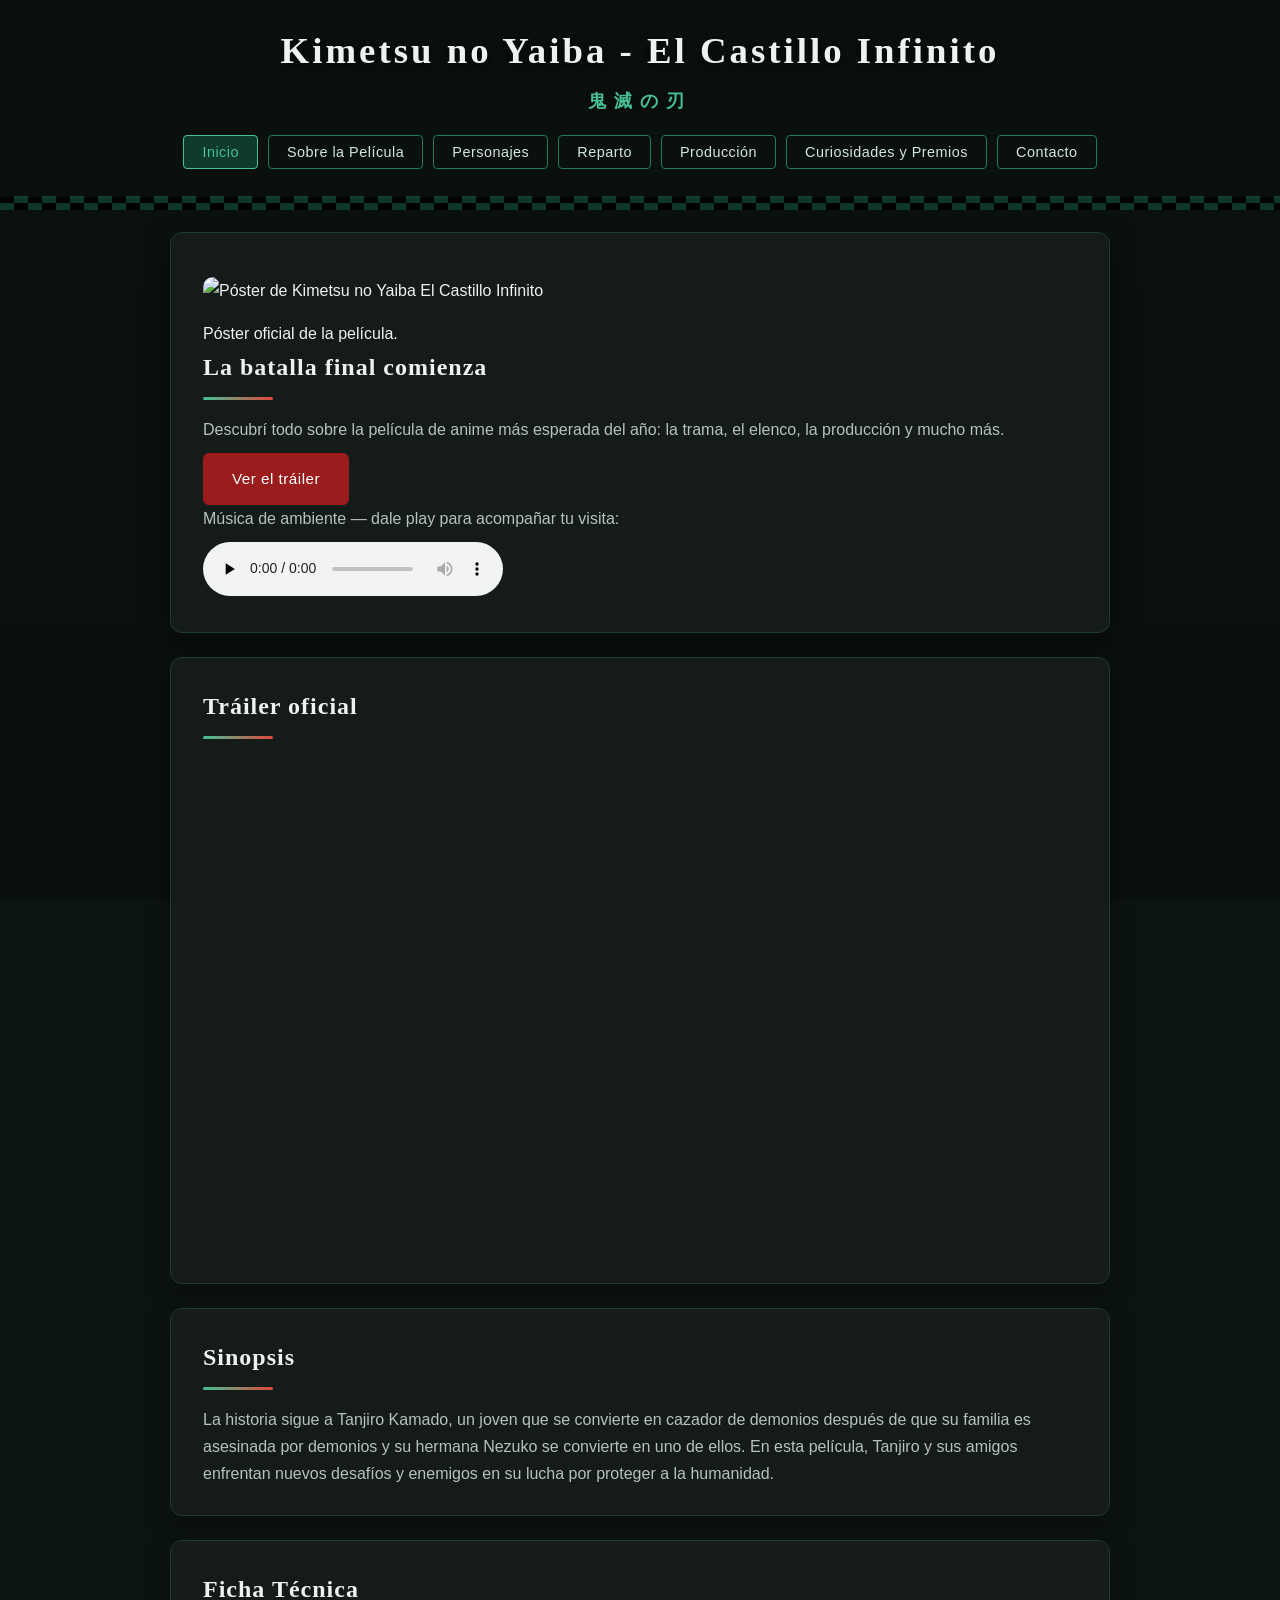
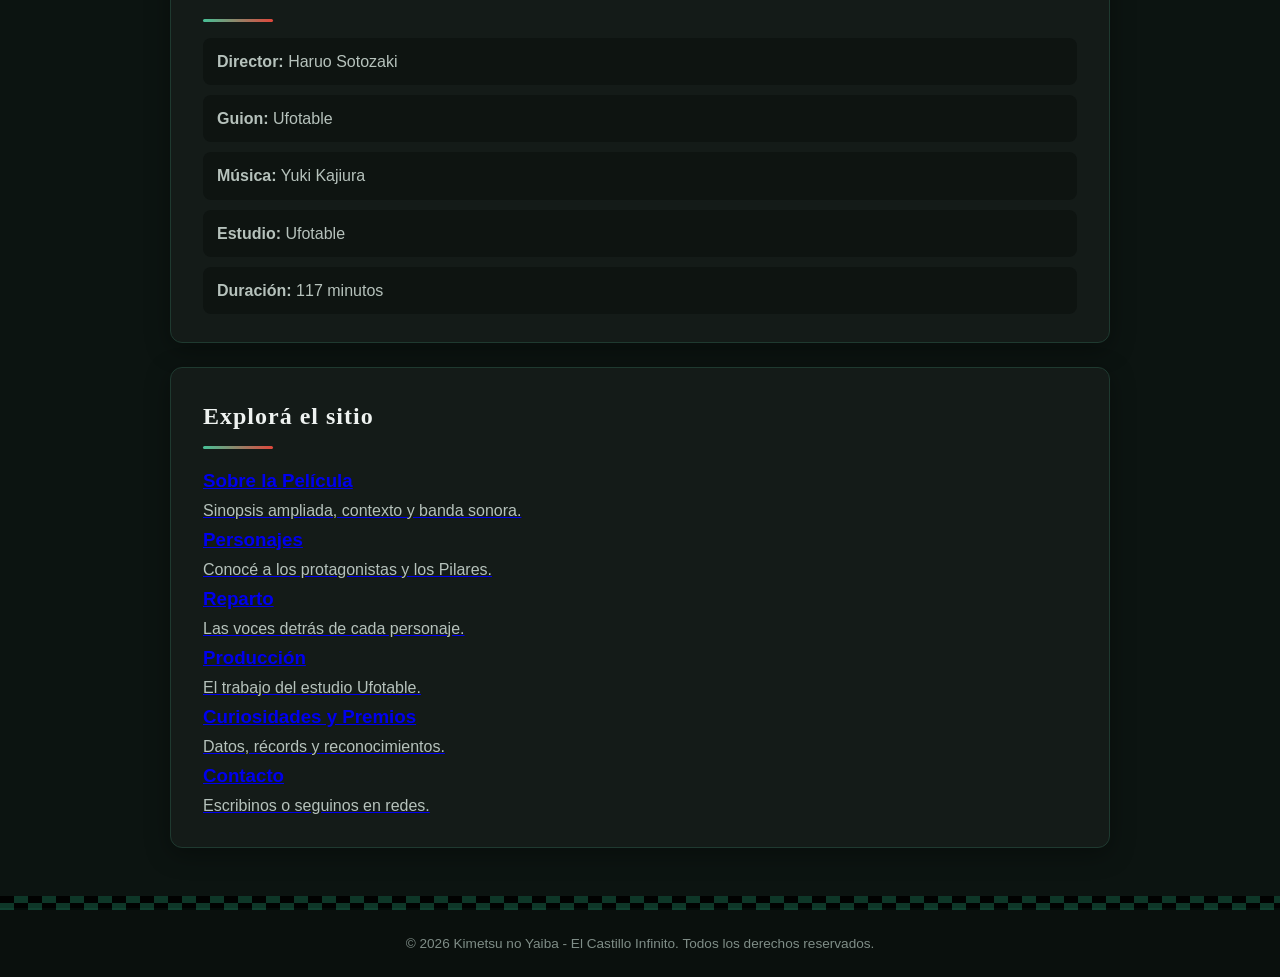
==== index.html @ e32a540c "Aplica mejoras UI/UX profesionales al sitio Kimetsu no Yaiba - js/main.js: menú hamburguesa mobile, " ====
<!DOCTYPE html>
<html lang="es">
<head>
    <meta charset="UTF-8">
    <meta name="viewport" content="width=device-width, initial-scale=1.0">
    <title>Kimetsu no Yaiba - El Castillo Infinito</title>
    <link rel="icon" type="image/webp" href="img/Kimetsu-no-yaiba.webp">
    <link rel="stylesheet" href="css/base.css">
    <link rel="stylesheet" href="css/index.css">
</head>
<body>
<a href="#contenido-principal" class="skip-link">Saltar al contenido</a>
    <header>
        <button id="menu-toggle" class="menu-toggle" aria-expanded="false" aria-controls="nav-lista" aria-label="Abrir menú">
            <span class="hamburger-line"></span>
            <span class="hamburger-line"></span>
            <span class="hamburger-line"></span>
        </button>
        <h1 class="fade-in">Kimetsu no Yaiba - El Castillo Infinito<span class="kanji">鬼滅の刃</span></h1>
        <nav aria-label="Navegación principal">
            <ul id="nav-lista">
                <li><a href="index.html">Inicio</a></li>
                <li><a href="pages/sobre-la-pelicula.html">Sobre la Película</a></li>
                <li><a href="pages/characters.html">Personajes</a></li>
                <li><a href="pages/reparto.html">Reparto</a></li>
                <li><a href="pages/produccion.html">Producción</a></li>
                <li><a href="pages/curiosidades.html">Curiosidades y Premios</a></li>
                <li><a href="pages/contacto.html">Contacto</a></li>
            </ul>
        </nav>
    </header>
    <main id="contenido-principal">
        <section id="hero" class="card fade-in-up">
            <figure>
                <img src="img/Kimetsu-no-yaiba.webp" alt="Póster de Kimetsu no Yaiba El Castillo Infinito">
                <figcaption>Póster oficial de la película.</figcaption>
            </figure>
            <div class="hero-texto">
                <h2>La batalla final comienza</h2>
                <p>Descubrí todo sobre la película de anime más esperada del año: la trama, el elenco, la producción y mucho más.</p>
                <a class="btn btn--solid" href="#trailer">Ver el tráiler</a>
                <div class="reproductor-musica">
                    <p>Música de ambiente — dale play para acompañar tu visita:</p>
                    <audio controls loop preload="none">
                        <source src="audio/banda-sonora.mp3" type="audio/mpeg">
                        Tu navegador no soporta el elemento de audio.
                    </audio>
                </div>
            </div>
        </section>

        <section id="trailer" class="card fade-in-up delay-1">
            <h2>Tráiler oficial</h2>
            <div class="video">
                <iframe src="https://www.youtube.com/embed/1iBnWJKbvHI"
                        title="Tráiler de Kimetsu no Yaiba: El Castillo Infinito"
                        allow="accelerometer; autoplay; clipboard-write; encrypted-media; gyroscope; picture-in-picture"
                        allowfullscreen></iframe>
            </div>
        </section>

        <section id="sinopsis" class="card fade-in-up delay-2">
            <h2>Sinopsis</h2>
            <p>La historia sigue a Tanjiro Kamado, un joven que se convierte en cazador de demonios después de que su familia es asesinada por demonios y su hermana Nezuko se convierte en uno de ellos. En esta película, Tanjiro y sus amigos enfrentan nuevos desafíos y enemigos en su lucha por proteger a la humanidad.</p>
        </section>

        <section id="ficha-tecnica" class="card fade-in-up delay-3">
            <h2>Ficha Técnica</h2>
            <div class="ficha">
                <p class="boxed"><strong>Director:</strong> Haruo Sotozaki</p>
                <p class="boxed"><strong>Guion:</strong> Ufotable</p>
                <p class="boxed"><strong>Música:</strong> Yuki Kajiura</p>
                <p class="boxed"><strong>Estudio:</strong> Ufotable</p>
                <p class="boxed"><strong>Duración:</strong> 117 minutos</p>
            </div>
        </section>

        <section id="explorar" class="card fade-in-up delay-4">
            <h2>Explorá el sitio</h2>
            <div class="enlaces-grid">
                <a class="enlace-card" href="pages/sobre-la-pelicula.html">
                    <h3>Sobre la Película</h3>
                    <p>Sinopsis ampliada, contexto y banda sonora.</p>
                </a>
                <a class="enlace-card" href="pages/characters.html">
                    <h3>Personajes</h3>
                    <p>Conocé a los protagonistas y los Pilares.</p>
                </a>
                <a class="enlace-card" href="pages/reparto.html">
                    <h3>Reparto</h3>
                    <p>Las voces detrás de cada personaje.</p>
                </a>
                <a class="enlace-card" href="pages/produccion.html">
                    <h3>Producción</h3>
                    <p>El trabajo del estudio Ufotable.</p>
                </a>
                <a class="enlace-card" href="pages/curiosidades.html">
                    <h3>Curiosidades y Premios</h3>
                    <p>Datos, récords y reconocimientos.</p>
                </a>
                <a class="enlace-card" href="pages/contacto.html">
                    <h3>Contacto</h3>
                    <p>Escribinos o seguinos en redes.</p>
                </a>
            </div>
        </section>
    </main>
    <footer>
        <p>&copy; 2026 Kimetsu no Yaiba - El Castillo Infinito. Todos los derechos reservados.</p>
    </footer>
    <button id="volver-arriba" class="btn-volver-arriba" aria-label="Volver al inicio de la página">↑</button>
    <script src="js/main.js"></script>
</body>
</html>
---- css/base.css ----
/* colores del sitio, los dejo arriba para cambiarlos rapido */
:root {
    --fondo: #0c1411;
    --superficie: #141b18;
    --superficie2: #0e1411;
    --oscuro: #0a100d;
    --verde: #1f7a5a;        /* el verde del haori de Tanjiro */
    --verde-claro: #46c096;
    --verde-oscuro: #0f3b2c;
    --rojo: #9b1c1c;
    --rojo-claro: #e0473b;
    --borde: #1f3a30;
    --texto: #eef2f0;
    --texto-suave: #b6c2bc;
    --texto-tenue: #7f8d87;
    --claro: #cfe8dd;
    /* fuentes del sistema, sin depender de nada externo */
    --titulo: Georgia, 'Times New Roman', 'Yu Mincho', 'Hiragino Mincho Pro', serif;
    --texto-fuente: 'Segoe UI', Tahoma, Geneva, Verdana, sans-serif;
}

* {
    margin: 0;
    padding: 0;
    box-sizing: border-box;
}

body {
    font-family: var(--texto-fuente);
    /* la capa oscura encima de la imagen para que se lea bien */
    background-image: linear-gradient(rgba(10,16,13,0.86), rgba(10,16,13,0.94)), url('../img/Kimetsu.jpeg');
    background-size: cover;
    background-position: center;
    background-attachment: fixed;
    background-color: var(--fondo);
    color: var(--texto);
    line-height: 1.7;
    min-height: 100vh;
    display: flex;
    flex-direction: column;
}

/* header */
header {
    position: relative;
    background-color: var(--oscuro);
    padding: 20px 40px 26px;
    border-bottom: 2px solid var(--verde);
    margin-bottom: 34px;
}

/* el cuadrille verde/negro tipo haori abajo del header */
header::after {
    content: "";
    position: absolute;
    left: 0;
    right: 0;
    bottom: -14px;
    height: 14px;
    background: repeating-conic-gradient(var(--verde-oscuro) 0% 25%, transparent 0% 50%) 0 / 28px 28px;
    background-color: #000;
    opacity: 0.9;
}

header h1 {
    font-family: var(--titulo);
    font-weight: 800;
    font-size: 2.3rem;
    color: var(--texto);
    text-align: center;
    margin-bottom: 18px;
    letter-spacing: 3px;
    text-shadow: 0 2px 12px rgba(0,0,0,0.8);
}

.kanji {
    display: block;
    font-size: 1.1rem;
    letter-spacing: 8px;
    color: var(--verde-claro);
    margin-top: 4px;
}

/* la nav la armo como lista (mas correcto en HTML5) */
nav ul {
    list-style: none;
    display: flex;
    flex-wrap: wrap;
    justify-content: center;
    gap: 10px;
    padding: 4px 0;
}

nav a {
    color: var(--claro);
    text-decoration: none;
    padding: 8px 18px;
    border: 1px solid var(--verde);
    border-radius: 4px;
    font-size: 0.9rem;
    letter-spacing: 0.5px;
    transition: 0.3s;
}

nav a:hover {
    background-color: var(--verde);
    color: #07120d;
    transform: translateY(-2px);
    box-shadow: 0 4px 14px rgba(31,122,90,0.45);
}

main {
    width: 100%;
    max-width: 980px;
    margin: 0 auto 40px auto;
    padding: 0 20px;
    display: flex;
    flex-direction: column;
    gap: 24px;
    flex: 1;
}

main > h1 {
    font-family: var(--titulo);
    font-weight: 800;
    font-size: 2rem;
    color: var(--texto);
    text-align: center;
    padding: 18px;
    background-color: var(--oscuro);
    border: 1px solid var(--borde);
    border-top: 3px solid var(--verde);
    border-radius: 10px;
    letter-spacing: 2px;
}

/* tarjeta que reuso en casi todas las secciones */
.card {
    position: relative;
    background-color: var(--superficie);
    border: 1px solid var(--borde);
    border-radius: 12px;
    padding: 28px 32px;
    box-shadow: 0 6px 24px rgba(0,0,0,0.35);
    transition: 0.3s;
}

.card:hover {
    box-shadow: 0 10px 30px rgba(31,122,90,0.25);
}

/* version con la linea de color al costado (la uso en personajes) */
.card--accent {
    border-left: 4px solid var(--verde);
}

.card--accent:hover {
    border-left-color: var(--rojo-claro);
    transform: translateY(-4px);
}

.card h2,
main > section > h2 {
    font-family: var(--titulo);
    font-weight: 700;
    font-size: 1.5rem;
    color: var(--texto);
    margin-bottom: 16px;
    padding-bottom: 12px;
    letter-spacing: 1px;
    position: relative;
}

/* el trazo verde->rojo abajo de los titulos */
.card h2::after,
main > section > h2::after {
    content: "";
    position: absolute;
    left: 0;
    bottom: 0;
    width: 70px;
    height: 3px;
    border-radius: 2px;
    background: linear-gradient(90deg, var(--verde-claro), var(--rojo-claro));
}

.card p {
    color: var(--texto-suave);
    margin-bottom: 10px;
}

.card p:last-child {
    margin-bottom: 0;
}

/* cajita para resaltar parrafos sueltos */
.boxed {
    background-color: var(--superficie2);
    border-radius: 8px;
    padding: 10px 14px;
}

.boxed--bordered {
    border-left: 3px solid var(--verde);
}

/* boton / enlace que reuso */
.btn {
    display: inline-block;
    color: var(--claro);
    background-color: transparent;
    text-decoration: none;
    padding: 12px 28px;
    border: 1px solid var(--verde);
    border-radius: 6px;
    font-family: var(--texto-fuente);
    font-size: 0.95rem;
    letter-spacing: 0.5px;
    cursor: pointer;
    transition: 0.3s;
}

.btn:hover {
    background-color: var(--verde);
    color: #07120d;
    transform: scale(1.04);
    box-shadow: 0 6px 18px rgba(31,122,90,0.4);
}

/* el boton rojo (lo uso para acciones principales) */
.btn--solid {
    background-color: var(--rojo);
    border-color: var(--rojo);
    color: #fff;
}

.btn--solid:hover {
    background-color: var(--rojo-claro);
    border-color: var(--rojo-claro);
    color: #fff;
}

.card img,
section img {
    display: block;
    max-width: 100%;
    height: auto;
    border-radius: 10px;
    margin: 16px auto;
}

/* contenedor para iframes de video/audio (16:9 responsive), lo uso en varias paginas */
.video {
    width: 100%;
    aspect-ratio: 16 / 9;
    margin-top: 12px;
}

.video iframe {
    width: 100%;
    height: 100%;
    border: 0;
    border-radius: 10px;
}

/* barra compacta de musica de ambiente (la pongo arriba de cada pagina) */
.musica-ambiente {
    display: flex;
    align-items: center;
    flex-wrap: wrap;
    gap: 12px;
    background-color: var(--oscuro);
    border: 1px solid var(--borde);
    border-left: 4px solid var(--verde);
    border-radius: 8px;
    padding: 10px 16px;
}

.musica-ambiente p {
    margin: 0;
    color: var(--texto-suave);
    font-size: 0.9rem;
}

.musica-ambiente audio {
    height: 38px;
    flex: 1 1 240px;
    max-width: 340px;
}

footer {
    position: relative;
    background-color: var(--oscuro);
    text-align: center;
    padding: 22px 20px;
    color: var(--texto-tenue);
    font-size: 0.85rem;
    border-top: 2px solid var(--verde);
    margin-top: 20px;
}

/* mismo cuadrille pero arriba del footer */
footer::before {
    content: "";
    position: absolute;
    left: 0;
    right: 0;
    top: -14px;
    height: 14px;
    background: repeating-conic-gradient(var(--verde-oscuro) 0% 25%, transparent 0% 50%) 0 / 28px 28px;
    background-color: #000;
    opacity: 0.9;
}

/* animaciones de entrada */
@keyframes aparecer {
    from { opacity: 0; transform: translateY(20px); }
    to { opacity: 1; transform: translateY(0); }
}

@keyframes aparecerSuave {
    from { opacity: 0; }
    to { opacity: 1; }
}

.fade-in-up { animation: aparecer 0.6s ease both; }
.fade-in { animation: aparecerSuave 0.8s ease both; }

/* para escalonar las tarjetas que van apareciendo */
.delay-1 { animation-delay: 0.1s; }
.delay-2 { animation-delay: 0.2s; }
.delay-3 { animation-delay: 0.3s; }
.delay-4 { animation-delay: 0.4s; }
.delay-5 { animation-delay: 0.5s; }

/* ===========================
   MEJORAS UI/UX PRO
   =========================== */

html {
    scroll-behavior: smooth;
}

/* skip link: primer foco al navegar con teclado */
.skip-link {
    position: absolute;
    top: -100%;
    left: 20px;
    background: var(--verde);
    color: #07120d;
    padding: 8px 16px;
    border-radius: 0 0 6px 6px;
    font-weight: 700;
    font-size: 0.9rem;
    z-index: 9999;
    text-decoration: none;
    transition: top 0.2s;
}

.skip-link:focus {
    top: 0;
}

/* anillo de foco visible para navegacion con teclado */
:focus-visible {
    outline: 2px solid var(--verde-claro);
    outline-offset: 3px;
    border-radius: 3px;
}

/* boton hamburguesa: solo aparece en mobile */
.menu-toggle {
    display: none;
    background: transparent;
    border: 1px solid var(--verde);
    border-radius: 6px;
    cursor: pointer;
    padding: 8px 10px;
    position: absolute;
    top: 18px;
    right: 20px;
    flex-direction: column;
    gap: 5px;
    z-index: 100;
}

.hamburger-line {
    display: block;
    width: 22px;
    height: 2px;
    background-color: var(--claro);
    border-radius: 2px;
    transition: transform 0.3s, opacity 0.3s;
}

.menu-toggle[aria-expanded="true"] .hamburger-line:nth-child(1) {
    transform: translateY(7px) rotate(45deg);
}

.menu-toggle[aria-expanded="true"] .hamburger-line:nth-child(2) {
    opacity: 0;
    transform: scaleX(0);
}

.menu-toggle[aria-expanded="true"] .hamburger-line:nth-child(3) {
    transform: translateY(-7px) rotate(-45deg);
}

/* enlace activo resaltado en la navegacion */
nav a.nav-activo {
    background-color: var(--verde-oscuro);
    border-color: var(--verde-claro);
    color: var(--verde-claro);
}

/* boton flotante para volver arriba */
.btn-volver-arriba {
    position: fixed;
    bottom: 28px;
    right: 24px;
    width: 44px;
    height: 44px;
    background-color: var(--verde);
    color: #07120d;
    border: none;
    border-radius: 50%;
    font-size: 1.1rem;
    font-weight: 900;
    cursor: pointer;
    box-shadow: 0 4px 14px rgba(0,0,0,0.4);
    opacity: 0;
    transform: translateY(16px);
    transition: opacity 0.3s, transform 0.3s, background-color 0.2s;
    z-index: 500;
    pointer-events: none;
    line-height: 1;
}

.btn-volver-arriba.visible {
    opacity: 1;
    transform: translateY(0);
    pointer-events: auto;
}

.btn-volver-arriba:hover {
    background-color: var(--verde-claro);
    transform: translateY(-2px);
}

/* cuando JS esta presente, las animaciones las controla IntersectionObserver */
.js .fade-in-up,
.js .fade-in {
    animation: none;
    opacity: 0;
}

.js .fade-in-up.visible {
    animation: aparecer 0.6s ease both;
}

.js .fade-in.visible {
    animation: aparecerSuave 0.8s ease both;
}

/* tablet/mobile: activa el menu hamburguesa */
@media (max-width: 768px) {
    header {
        padding: 16px 20px 20px;
    }

    header h1 {
        padding-right: 50px;
    }

    .menu-toggle {
        display: flex;
    }

    nav ul {
        display: none;
        flex-direction: column;
        align-items: stretch;
        gap: 4px;
        padding: 10px 0 4px;
        border-top: 1px solid var(--borde);
        margin-top: 8px;
    }

    nav.nav-abierto ul {
        display: flex;
    }

    nav a {
        padding: 10px 16px;
        text-align: center;
        display: block;
        width: 100%;
    }
}

/* celular */
@media (max-width: 600px) {
    header h1 { font-size: 1.6rem; letter-spacing: 1px; }
    nav a { padding: 6px 12px; font-size: 0.8rem; }
    .card { padding: 20px; }
}
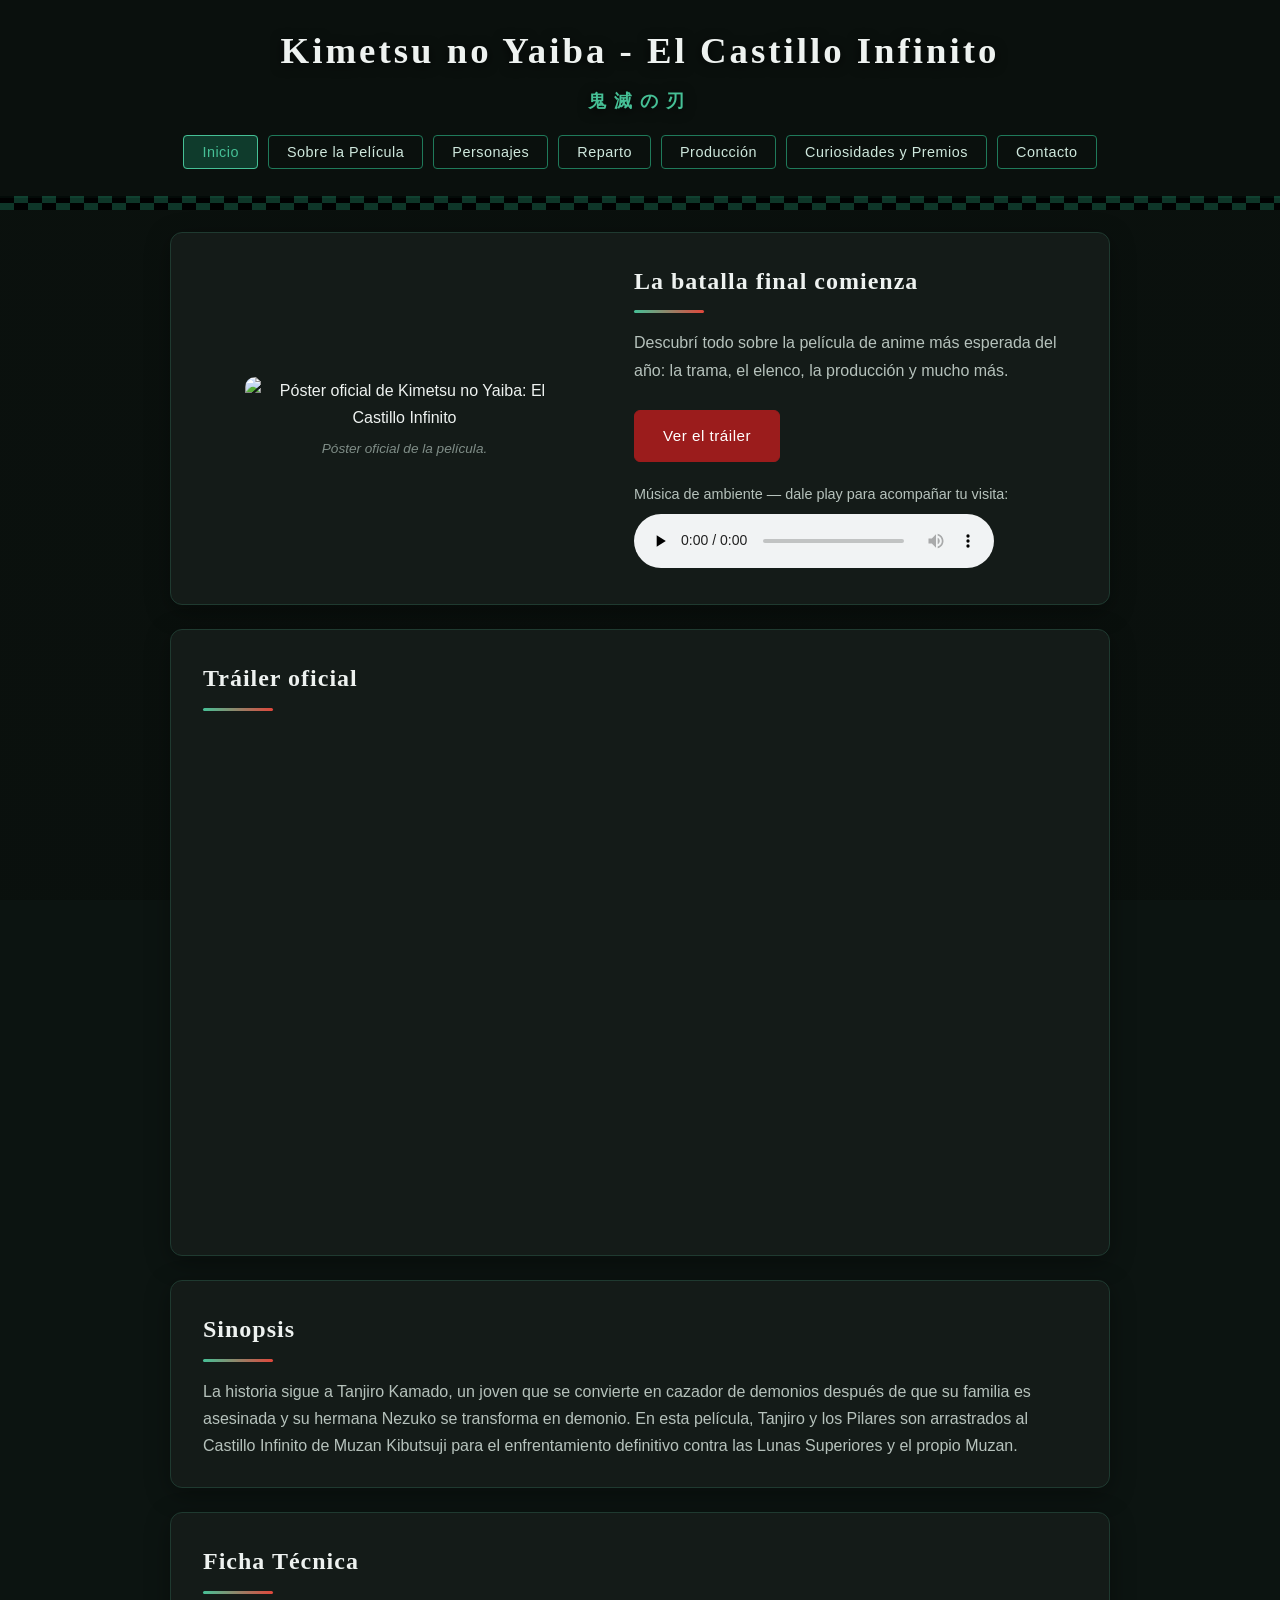
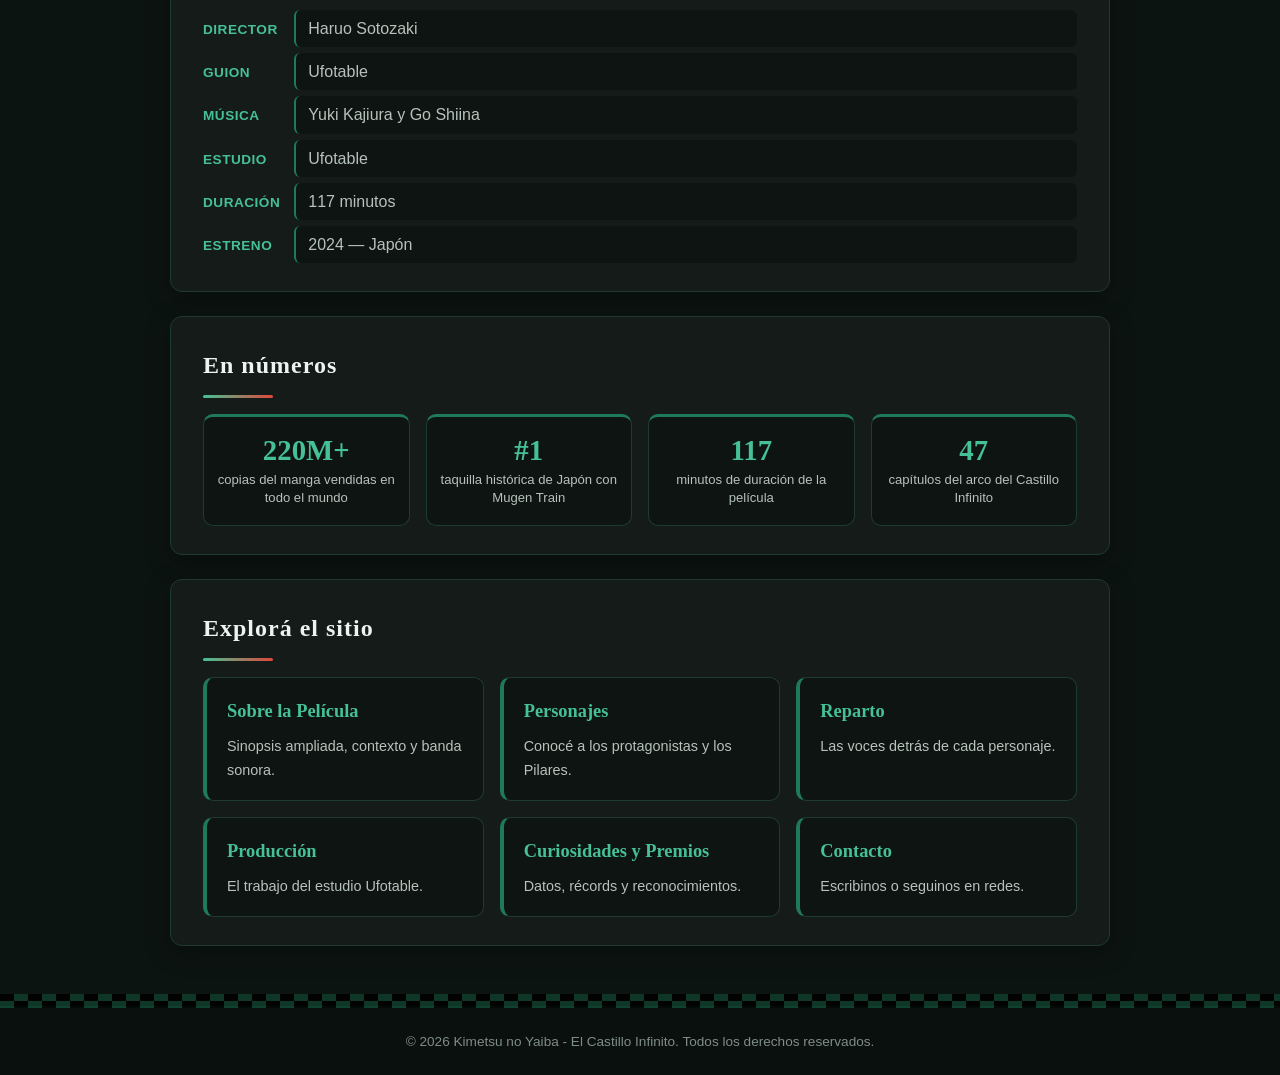
==== commit 14bf98a7: "Mejora diseño/estructura: quita JS, hamburger CSS, badges, estadísticas y wireframe - Elimina js/mai" ====
--- a/index.html
+++ b/index.html
@@ -11,15 +11,16 @@
 <body>
 <a href="#contenido-principal" class="skip-link">Saltar al contenido</a>
     <header>
-        <button id="menu-toggle" class="menu-toggle" aria-expanded="false" aria-controls="nav-lista" aria-label="Abrir menú">
+        <input type="checkbox" id="menu-check" class="menu-check">
+        <label for="menu-check" class="menu-toggle" aria-label="Abrir o cerrar menú">
             <span class="hamburger-line"></span>
             <span class="hamburger-line"></span>
             <span class="hamburger-line"></span>
-        </button>
+        </label>
         <h1 class="fade-in">Kimetsu no Yaiba - El Castillo Infinito<span class="kanji">鬼滅の刃</span></h1>
         <nav aria-label="Navegación principal">
             <ul id="nav-lista">
-                <li><a href="index.html">Inicio</a></li>
+                <li><a href="index.html" class="nav-activo">Inicio</a></li>
                 <li><a href="pages/sobre-la-pelicula.html">Sobre la Película</a></li>
                 <li><a href="pages/characters.html">Personajes</a></li>
                 <li><a href="pages/reparto.html">Reparto</a></li>
@@ -32,7 +33,7 @@
     <main id="contenido-principal">
         <section id="hero" class="card fade-in-up">
             <figure>
-                <img src="img/Kimetsu-no-yaiba.webp" alt="Póster de Kimetsu no Yaiba El Castillo Infinito">
+                <img src="img/Kimetsu-no-yaiba.webp" alt="Póster oficial de Kimetsu no Yaiba: El Castillo Infinito">
                 <figcaption>Póster oficial de la película.</figcaption>
             </figure>
             <div class="hero-texto">
@@ -61,21 +62,52 @@
 
         <section id="sinopsis" class="card fade-in-up delay-2">
             <h2>Sinopsis</h2>
-            <p>La historia sigue a Tanjiro Kamado, un joven que se convierte en cazador de demonios después de que su familia es asesinada por demonios y su hermana Nezuko se convierte en uno de ellos. En esta película, Tanjiro y sus amigos enfrentan nuevos desafíos y enemigos en su lucha por proteger a la humanidad.</p>
+            <p>La historia sigue a Tanjiro Kamado, un joven que se convierte en cazador de demonios después de que su familia es asesinada y su hermana Nezuko se transforma en demonio. En esta película, Tanjiro y los Pilares son arrastrados al Castillo Infinito de Muzan Kibutsuji para el enfrentamiento definitivo contra las Lunas Superiores y el propio Muzan.</p>
         </section>
 
         <section id="ficha-tecnica" class="card fade-in-up delay-3">
             <h2>Ficha Técnica</h2>
             <div class="ficha">
-                <p class="boxed"><strong>Director:</strong> Haruo Sotozaki</p>
-                <p class="boxed"><strong>Guion:</strong> Ufotable</p>
-                <p class="boxed"><strong>Música:</strong> Yuki Kajiura</p>
-                <p class="boxed"><strong>Estudio:</strong> Ufotable</p>
-                <p class="boxed"><strong>Duración:</strong> 117 minutos</p>
+                <dl>
+                    <dt>Director</dt>
+                    <dd>Haruo Sotozaki</dd>
+                    <dt>Guion</dt>
+                    <dd>Ufotable</dd>
+                    <dt>Música</dt>
+                    <dd>Yuki Kajiura y Go Shiina</dd>
+                    <dt>Estudio</dt>
+                    <dd>Ufotable</dd>
+                    <dt>Duración</dt>
+                    <dd>117 minutos</dd>
+                    <dt>Estreno</dt>
+                    <dd><time datetime="2024">2024 — Japón</time></dd>
+                </dl>
             </div>
         </section>
 
-        <section id="explorar" class="card fade-in-up delay-4">
+        <section id="en-numeros" class="card fade-in-up delay-4">
+            <h2>En números</h2>
+            <div class="estadisticas">
+                <div class="stat">
+                    <span class="stat-numero">220M+</span>
+                    <span class="stat-label">copias del manga vendidas en todo el mundo</span>
+                </div>
+                <div class="stat">
+                    <span class="stat-numero">#1</span>
+                    <span class="stat-label">taquilla histórica de Japón con Mugen Train</span>
+                </div>
+                <div class="stat">
+                    <span class="stat-numero">117</span>
+                    <span class="stat-label">minutos de duración de la película</span>
+                </div>
+                <div class="stat">
+                    <span class="stat-numero">47</span>
+                    <span class="stat-label">capítulos del arco del Castillo Infinito</span>
+                </div>
+            </div>
+        </section>
+
+        <section id="explorar" class="card fade-in-up delay-5">
             <h2>Explorá el sitio</h2>
             <div class="enlaces-grid">
                 <a class="enlace-card" href="pages/sobre-la-pelicula.html">
@@ -108,7 +140,5 @@
     <footer>
         <p>&copy; 2026 Kimetsu no Yaiba - El Castillo Infinito. Todos los derechos reservados.</p>
     </footer>
-    <button id="volver-arriba" class="btn-volver-arriba" aria-label="Volver al inicio de la página">↑</button>
-    <script src="js/main.js"></script>
 </body>
 </html>
--- a/css/base.css
+++ b/css/base.css
@@ -333,15 +333,11 @@
 .delay-4 { animation-delay: 0.4s; }
 .delay-5 { animation-delay: 0.5s; }
 
-/* ===========================
-   MEJORAS UI/UX PRO
-   =========================== */
-
 html {
     scroll-behavior: smooth;
 }
 
-/* skip link: primer foco al navegar con teclado */
+/* skip link: aparece solo cuando el usuario navega con Tab */
 .skip-link {
     position: absolute;
     top: -100%;
@@ -361,19 +357,21 @@
     top: 0;
 }
 
-/* anillo de foco visible para navegacion con teclado */
+/* anillo de foco para navegacion con teclado */
 :focus-visible {
     outline: 2px solid var(--verde-claro);
     outline-offset: 3px;
     border-radius: 3px;
 }
 
-/* boton hamburguesa: solo aparece en mobile */
+/* el checkbox oculto que controla el menu mobile */
+.menu-check {
+    display: none;
+}
+
+/* el label funciona como boton hamburguesa */
 .menu-toggle {
     display: none;
-    background: transparent;
-    border: 1px solid var(--verde);
-    border-radius: 6px;
     cursor: pointer;
     padding: 8px 10px;
     position: absolute;
@@ -381,6 +379,9 @@
     right: 20px;
     flex-direction: column;
     gap: 5px;
+    background: transparent;
+    border: 1px solid var(--verde);
+    border-radius: 6px;
     z-index: 100;
 }
 
@@ -393,76 +394,111 @@
     transition: transform 0.3s, opacity 0.3s;
 }
 
-.menu-toggle[aria-expanded="true"] .hamburger-line:nth-child(1) {
+/* cuando el checkbox esta marcado, las lineas forman una X */
+.menu-check:checked ~ .menu-toggle .hamburger-line:nth-child(1) {
     transform: translateY(7px) rotate(45deg);
 }
 
-.menu-toggle[aria-expanded="true"] .hamburger-line:nth-child(2) {
+.menu-check:checked ~ .menu-toggle .hamburger-line:nth-child(2) {
     opacity: 0;
-    transform: scaleX(0);
-}
-
-.menu-toggle[aria-expanded="true"] .hamburger-line:nth-child(3) {
+}
+
+.menu-check:checked ~ .menu-toggle .hamburger-line:nth-child(3) {
     transform: translateY(-7px) rotate(-45deg);
 }
 
-/* enlace activo resaltado en la navegacion */
+/* resalta el enlace de la pagina en la que esta el usuario */
 nav a.nav-activo {
     background-color: var(--verde-oscuro);
     border-color: var(--verde-claro);
     color: var(--verde-claro);
 }
 
-/* boton flotante para volver arriba */
-.btn-volver-arriba {
-    position: fixed;
-    bottom: 28px;
-    right: 24px;
-    width: 44px;
-    height: 44px;
-    background-color: var(--verde);
-    color: #07120d;
-    border: none;
-    border-radius: 50%;
-    font-size: 1.1rem;
-    font-weight: 900;
-    cursor: pointer;
-    box-shadow: 0 4px 14px rgba(0,0,0,0.4);
-    opacity: 0;
-    transform: translateY(16px);
-    transition: opacity 0.3s, transform 0.3s, background-color 0.2s;
-    z-index: 500;
-    pointer-events: none;
-    line-height: 1;
-}
-
-.btn-volver-arriba.visible {
-    opacity: 1;
-    transform: translateY(0);
-    pointer-events: auto;
-}
-
-.btn-volver-arriba:hover {
-    background-color: var(--verde-claro);
-    transform: translateY(-2px);
-}
-
-/* cuando JS esta presente, las animaciones las controla IntersectionObserver */
-.js .fade-in-up,
-.js .fade-in {
-    animation: none;
-    opacity: 0;
-}
-
-.js .fade-in-up.visible {
-    animation: aparecer 0.6s ease both;
-}
-
-.js .fade-in.visible {
-    animation: aparecerSuave 0.8s ease both;
-}
-
-/* tablet/mobile: activa el menu hamburguesa */
+/* ficha tecnica: usa dl/dt/dd para mejor semantica */
+.ficha dl {
+    display: grid;
+    grid-template-columns: max-content 1fr;
+    gap: 6px 14px;
+    align-items: baseline;
+}
+
+.ficha dt {
+    color: var(--verde-claro);
+    font-weight: bold;
+    font-size: 0.85rem;
+    text-transform: uppercase;
+    letter-spacing: 0.5px;
+}
+
+.ficha dd {
+    margin: 0;
+    color: var(--texto-suave);
+    background-color: var(--superficie2);
+    padding: 5px 12px;
+    border-radius: 6px;
+    border-left: 2px solid var(--verde);
+}
+
+/* badge para indicar el rol de un personaje */
+.badge {
+    display: inline-block;
+    font-size: 0.75rem;
+    padding: 2px 10px;
+    border-radius: 20px;
+    background-color: var(--verde-oscuro);
+    color: var(--verde-claro);
+    border: 1px solid var(--verde);
+    margin-bottom: 8px;
+    letter-spacing: 0.3px;
+}
+
+.badge--rojo {
+    background-color: rgba(155,28,28,0.25);
+    color: #ff9090;
+    border-color: var(--rojo);
+}
+
+/* estadisticas en numeros */
+.estadisticas {
+    display: grid;
+    grid-template-columns: repeat(auto-fit, minmax(140px, 1fr));
+    gap: 16px;
+    margin-top: 16px;
+}
+
+.stat {
+    text-align: center;
+    background-color: var(--superficie2);
+    border: 1px solid var(--borde);
+    border-radius: 10px;
+    padding: 18px 12px;
+    border-top: 3px solid var(--verde);
+    transition: 0.3s;
+}
+
+.stat:hover {
+    border-top-color: var(--rojo-claro);
+    transform: translateY(-3px);
+}
+
+.stat-numero {
+    display: block;
+    font-family: var(--titulo);
+    font-size: 1.8rem;
+    font-weight: 800;
+    color: var(--verde-claro);
+    line-height: 1.1;
+}
+
+.stat-label {
+    display: block;
+    font-size: 0.82rem;
+    color: var(--texto-suave);
+    margin-top: 4px;
+    line-height: 1.4;
+}
+
+/* mobile: activa el menu hamburguesa sin JS */
 @media (max-width: 768px) {
     header {
         padding: 16px 20px 20px;
@@ -486,7 +522,7 @@
         margin-top: 8px;
     }
 
-    nav.nav-abierto ul {
+    .menu-check:checked ~ nav ul {
         display: flex;
     }
 
--- a/css/index.css
+++ b/css/index.css
@@ -0,0 +1,92 @@
+/* landing del inicio */
+
+/* hero: imagen al lado del texto */
+#hero {
+    display: flex;
+    flex-wrap: wrap;
+    align-items: center;
+    gap: 28px;
+}
+
+#hero figure {
+    margin: 0;
+    text-align: center;
+    flex: 1 1 280px;
+}
+
+#hero img {
+    max-width: 320px;
+    margin: 0 auto;
+}
+
+#hero figcaption {
+    color: var(--texto-tenue);
+    font-size: 0.85rem;
+    font-style: italic;
+    margin-top: 6px;
+}
+
+#hero .hero-texto {
+    flex: 1 1 320px;
+}
+
+#hero .hero-texto .btn {
+    margin-top: 16px;
+}
+
+.reproductor-musica {
+    margin-top: 20px;
+}
+
+.reproductor-musica p {
+    color: var(--texto-suave);
+    font-size: 0.9rem;
+    margin-bottom: 8px;
+}
+
+.reproductor-musica audio {
+    width: 100%;
+    max-width: 360px;
+}
+
+/* ficha tecnica — el dl/dt/dd lo maneja base.css */
+.ficha {
+    margin-top: 8px;
+}
+
+/* bloques que llevan a cada seccion */
+.enlaces-grid {
+    display: grid;
+    grid-template-columns: repeat(auto-fill, minmax(240px, 1fr));
+    gap: 16px;
+    margin-top: 8px;
+}
+
+.enlace-card {
+    display: block;
+    text-decoration: none;
+    background-color: var(--superficie2);
+    border: 1px solid var(--borde);
+    border-left: 4px solid var(--verde);
+    border-radius: 10px;
+    padding: 18px 20px;
+    transition: 0.3s;
+}
+
+.enlace-card:hover {
+    transform: translateY(-4px);
+    border-left-color: var(--rojo-claro);
+    box-shadow: 0 8px 22px rgba(31, 122, 90, 0.3);
+}
+
+.enlace-card h3 {
+    font-family: var(--titulo);
+    color: var(--verde-claro);
+    margin-bottom: 6px;
+    font-size: 1.15rem;
+}
+
+.enlace-card p {
+    color: var(--texto-suave);
+    font-size: 0.9rem;
+}
